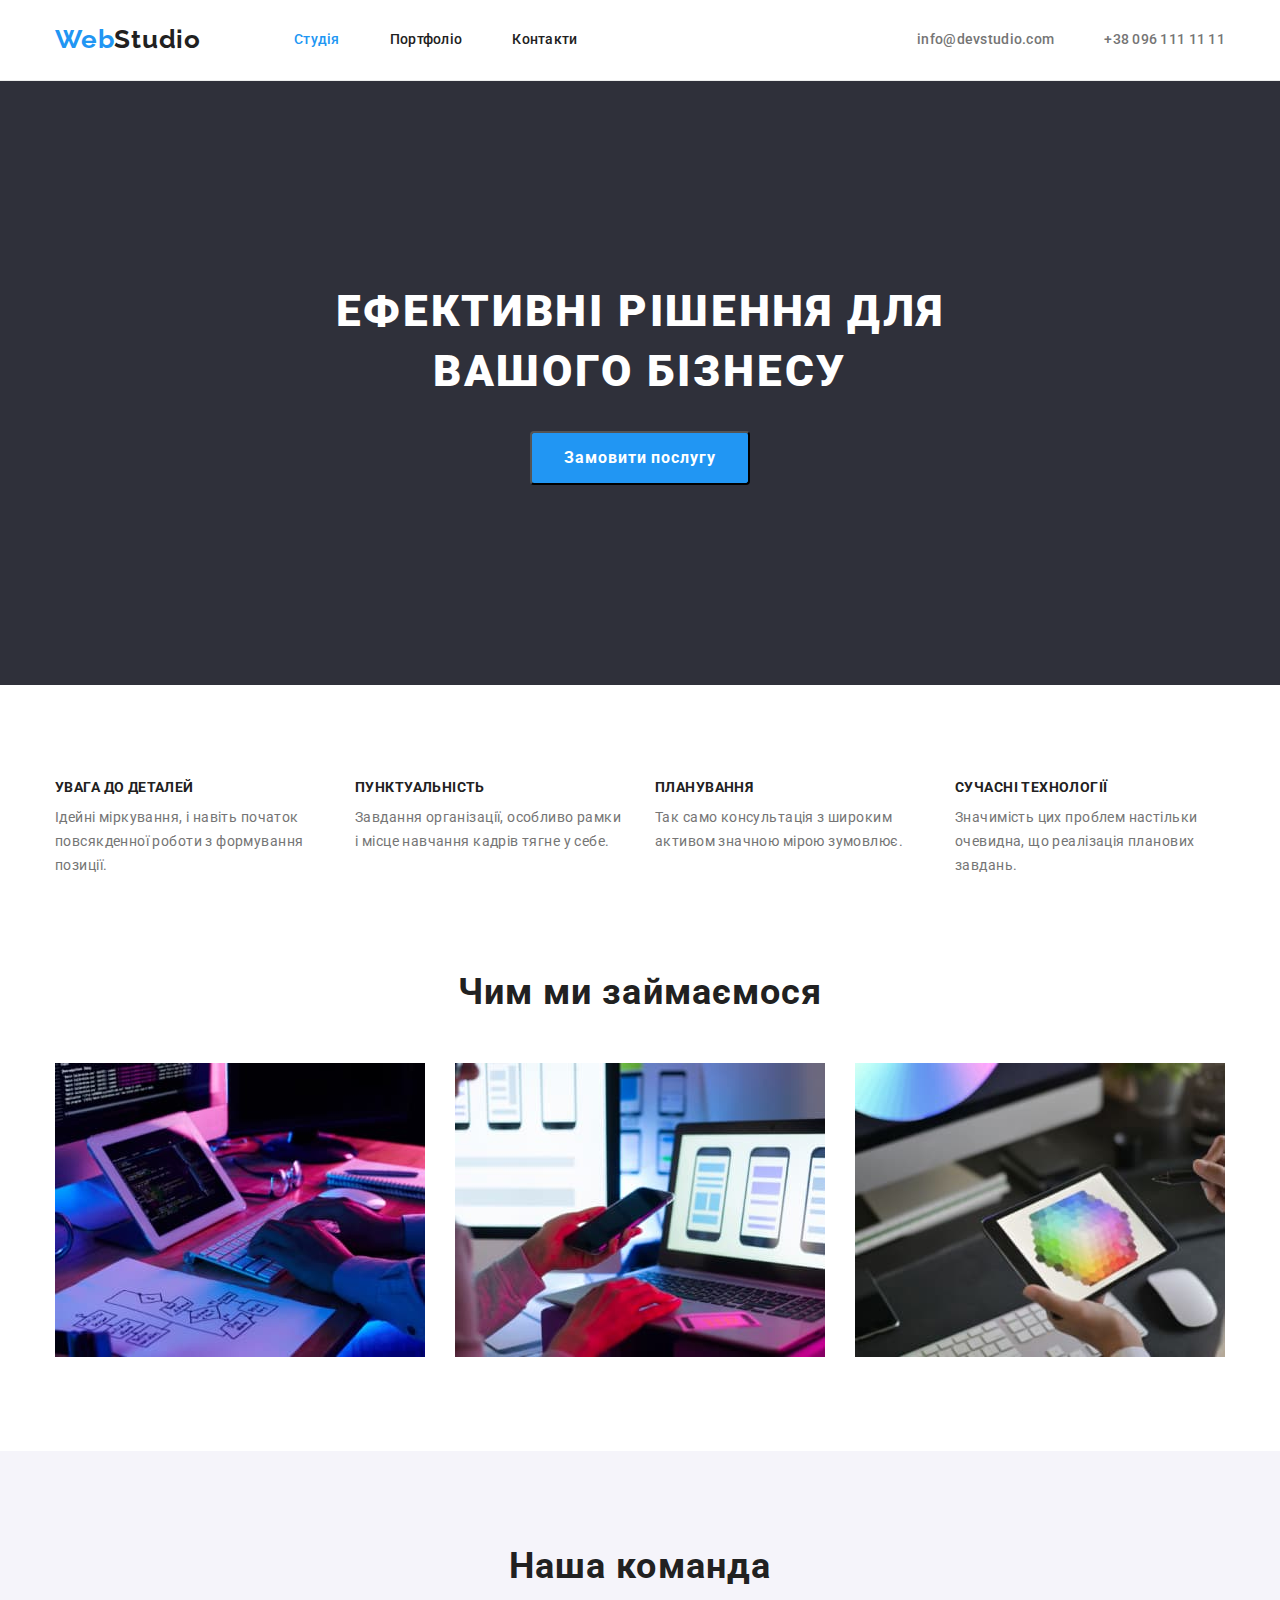
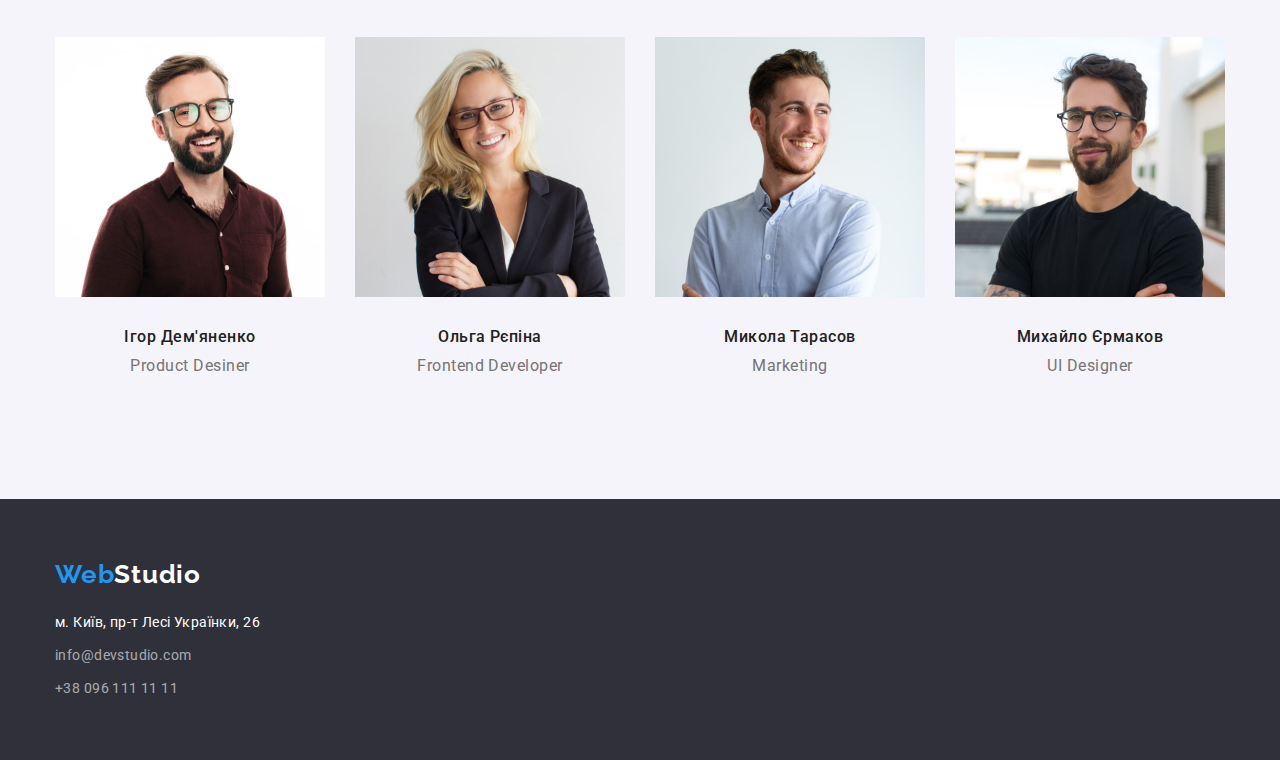
==== index.html @ 5a1a67a0 "Initial commit" ====
<!DOCTYPE html>
<html lang="uk">
  <head>
    <meta charset="UTF-8">
    <meta http-equiv="X-UA-Compatible" content="IE=edge">
    <meta name="viewport" content="width=device-width, initial-scale=1.0">
    <meta name="autor" content="iSerge aka Ignatenko SergII">
    <meta name="description" content="Сайт про створення сайтів">
    <title>Web Studio (Version 2.1) - Figma</title>
    <link rel="stylesheet" href="https://fonts.googleapis.com/css2?family=Oleo+Script&family=Raleway:wght@700&family=Roboto:wght@400;500;700;900&display=swap">
    <link rel="stylesheet" href="https://cdnjs.cloudflare.com/ajax/libs/modern-normalize/1.1.0/modern-normalize.css">
    <link rel="stylesheet" href="./css/styles.css">
  </head>
  <body>
    <header class="header">
      <!-- Header Content -->
      <div class="container">
        <nav class="main-nav">
          <a href="./index.html" lang="en" class="studio-logo"><span class="web-logo">Web</span>Studio</a>
          <ul class="site-nav">
            <li><a href="./index.html" class="active">Студія</a></li>
            <li><a href="./portfolio.html">Портфоліо</a></li>
            <li><a href="#contacts.html">Контакти</a></li>
          </ul>
          <!-- <hr> -->
        </nav>
  
        <ul class="auth-nav">
          <li><a href="mailto:info@devstudio.com" lang="en">info@devstudio.com</a></li>
          <li><a href="tel:+380961111111">+38 096 111 11 11</a></li>
        </ul>
      </div>
    </header>

    <main>
      <!-- Main Content -->
      <section class="hero section">
        <div class="container">
          <h1 class="hero-section-title">Ефективні рішення для вашого бізнесу</h1>
          <button type="button" class="hero-button">Замовити послугу</button>
        </div>
      </section>

      <section class="features section">
        <div class="container">
          <h2 hidden class="section-title">Особливості</h2>
          <ul class="features-list">
            <li class="features-content">
              <h3 class="features-title">Увага до деталей</h3>
              <p class="features-text">Ідейні міркування, і навіть початок повсякденної роботи з формування позиції.</p>
            </li>
            <li class="features-content">
              <h3 class="features-title">Пунктуальність</h3>
              <p class="features-text">Завдання організації, особливо рамки і місце навчання кадрів тягне у себе.</p>
            </li>
            <li class="features-content">
              <h3 class="features-title">Планування</h3>
              <p class="features-text">Так само консультація з широким активом значною мірою зумовлює.</p>
            </li>
            <li class="features-content">
              <h3 class="features-title">Сучасні технології</h3>
              <p class="features-text">Значимість цих проблем настільки очевидна, що реалізація планових завдань.</p>
            </li>
          </ul>
        </div>
      </section>

      <section class="project section">
        <div class="container">
          <h2 class="section-title">Чим ми займаємося</h2>
          <ul class="project-list">
            <li><a href=""><img src="./images/programming.jpg" alt="Зображення крупним планом. Робоче місце програміста" width="370"></a></li>
            <li><a href=""><img src="./images/application.jpg" alt="Дизайнери веб-інтерфейсу розробляють додатки до смартфонів" width="370"></a></li>
            <li><a href=""><img src="./images/creative-design.jpg" alt="Креативний художній веб-дизайн із можливістю вибору кольору графічним планшетом" width="370"></a></li>
          </ul>
        </div>
      </section>

      <section class="team section">
        <div class="container">
          <h2 class="section-title">Наша команда</h2>
          <ul class="team-list">
            <li class="team-item">
              <img src="./images/demyanenko.jpg" alt="Світлина Ігоря Дем'яненко" width="270">
              <div class="team-content">
                <h3 class="team-title">Ігор Дем'яненко</h3>
                <p lang="en" class="team-text">Product Desiner</p>
              </div>
            </li>
            <li class="team-item">
              <img src="./images/repina.jpg" alt="Світлина Ользі Рєпіної" width="270">
              <div class="team-content">
                <h3 class="team-title">Ольга Рєпіна</h3>
                <p lang="en" class="team-text">Frontend Developer</p>
              </div>
            </li>
            <li class="team-item">
              <img src="./images/tarasov.jpg" alt="Світлина Миколи Тарасова" width="270">
              <div class="team-content">
                <h3 class="team-title">Микола Тарасов</h3>
                <p lang="en" class="team-text">Marketing</p>
              </div>
            </li>
            <li class="team-item">
              <img src="./images/yermakov.jpg" alt="Світлина Михайла Єрмакова" width="270">
              <div class="team-content">
                <h3 class="team-title">Михайло Єрмаков</h3>
                <p lang="en" class="team-text">UI Designer</p>
              </div>
            </li>
          </ul>
        </div>
      </section>
    </main>

    <footer class="footer">
      <!-- Footer Content -->
      <div class="container">
        <a href="./index.html" lang="en" class="studio-logo"><span class="web-logo">Web</span>Studio</a>
        <address id="contacts" class="contacts">
          <ul>
            <li><a href="https://goo.gl/maps/CPtrU1FHBa2aNyZL9" target="_blank" rel="noopener noreferrer nofollow">м. Київ, пр-т Лесі Українки, 26</a></li>
            <li><a href="mailto:info@devstudio.com" lang="en" class="contacts-link">info@devstudio.com</a></li>
            <li><a href="tel:+380961111111" class="contacts-link">+38 096 111 11 11</a></li>
          </ul>
        </address>
      </div>
    </footer>
  </body>
</html>
---- css/styles.css ----
:root {
   --brand-color: #2196F3;
   --background-color-secondary: #2F303A;
   --text-color-primary: #212121;
   --text-color-secondary: #757575;
   --text-color-invert: #FFFFFF;
   --line-height-114: calc(16 / 14);
   --line-height-117: calc(42 / 36);
   --line-height-118: calc(19 / 16);
   --line-height-119: calc(31 / 26);
   --line-height-136: calc(60 / 44);
   --line-height-162: calc(26 / 16);
   --line-height-171: calc(24 / 14);
   --line-height-188: calc(30 / 16);
 }

 body {
   background: #FFFFFF;
   color: var(--text-color-primary);
   font-family: Roboto, sans-serif;
 }

 h1, h2, h3, p, ul {
   margin: 0;
   padding: 0;
   list-style-type: none;
 }

 img {
   display: block;
   width: 100%;
 }

 a {
   text-decoration: none;
 }

 address {
   font-style: normal;
 }

 .container {
   margin: 0 auto;
   width: 1200px;
   padding: 0 15px;
 }

/* logo */
 .footer .studio-logo, 
 .header .studio-logo {
   font-family: Raleway, Oleo Script, sans-serif;
   font-weight: 700;
   font-size: 26px;
   line-height: var(--line-height-119);
   letter-spacing: 0.03em;
 }

 .header .studio-logo {
   color: var(--text-color-primary);
 }

 .footer .studio-logo {
   color: var(--text-color-invert);
 }

 .web-logo {
   color: var(--brand-color);
 }

/* header */
 .header {
  padding-top: 24px;
  padding-bottom: 25px;
  border-bottom: 1px solid #ECECEC;
}

 .header > .container {
   display: flex;
   justify-content: space-between;
   align-items: center;
 }

 .main-nav {
   display: flex;
   align-items: center;
   gap: 93px;
 }

 .site-nav {
   display: flex;
   gap: 50px;
 }

 .header a {
   color: var(--text-color-primary);
   font-weight: 500;
   font-size: 14px;
   line-height: var(--line-height-114);
   letter-spacing: 0.02em;
 }

 .header .active {
   color: var(--brand-color);
 }

 .auth-nav {
   display: flex;
   gap: 50px;
 }

 .auth-nav a {
   color: var(--text-color-secondary);
 }

 .auth-nav a:hover,
 .auth-nav a:active {
   color: var(--brand-color);
 }

/* Main Content */
 .section {
   padding-top: 94px;
   padding-bottom: 94px;
 }

 .section-title {
   font-size: 36px;
   line-height: var(--line-height-117);
   text-align: center;
   letter-spacing: 0.03em;
   margin-bottom: 50px;
 }

/* hero-section */
 .hero {
   background: var(--background-color-secondary);
   padding: 200px 0;
 }

 .hero > .container {
   width: 696px;
   text-align: center;
 }

 .hero-section-title {
   color: var(--text-color-invert);
   font-weight: 900;
   font-size: 44px;
   line-height: var(--line-height-136);
   letter-spacing: 0.06em;
   text-transform: uppercase;
   margin-bottom: 30px;
 }

 .hero-button {
   border-radius: 4px;
   background: var(--brand-color);
   padding: 10px 32px;
   color: var(--text-color-invert);
   font-weight: 700;
   font-size: 16px;
   line-height: var(--line-height-188);
   letter-spacing: 0.06em;
   cursor: pointer;
 }

/* features-section */
 .features-list {
   display: flex;
   gap: 30px;
 }
 
 .features-title {
   font-size: 14px;
   line-height: var(--line-height-114);
   letter-spacing: 0.03em;
   text-transform: uppercase;
   margin-bottom: 10px;
 }

 .features-text {
   width: 270px;
   color: var(--text-color-secondary);
   font-size: 14px;
   line-height: var(--line-height-171);
   letter-spacing: 0.03em;
 }

/* project-section */
 .project.section {
   padding-top: 0;
 }
 
 .project-list {
   display: flex;
   gap: 30px;
 }

/* team-section */
 .team {
   background: #F5F4FA;
 }

 .team-list {
   display: flex;
   gap: 30px;
 }

 .team-item {
   width: 270px;
   border-radius: 0px 0px 4px 4px;
   overflow: hidden;
 }

 .team-content {
   padding-top: 30px;
   padding-bottom: 30px;
 }

 .team-title {
   font-weight: 500;
   font-size: 16px;
   line-height: var(--line-height-118);
   text-align: center;
   letter-spacing: 0.03em;
   margin-bottom: 10px;
 }

 .team-text {
   color: var(--text-color-secondary);
   font-size: 16px;
   line-height: var(--line-height-118);
   text-align: center;
   letter-spacing: 0.03em;
 }

/* portfolio-page */
 .portfolio-nav {
   display: flex;
   justify-content: center;
   gap: 8px;
   margin-bottom: 50px;
 }

 .portfolio-button {
   border: none;
   border-radius: 4px;
   background: #F5F4FA;
   padding: 6px 22px;
   text-align: center;
   font-family: Roboto, sans-serif;
   font-size: 16px;
   font-weight: 500;
   letter-spacing: 0.03em;
   line-height: var(--line-height-162);
   cursor: pointer;
 }

 .portfolio-button:hover,
 .portfolio-button:active {
   background: var(--brand-color);
   color: var(--text-color-invert);
 }

 .portfolio-card {
   display: flex;
   flex-wrap: wrap;
   justify-content: space-between;
   row-gap: 30px;
 }

 .portfolio-content {
   border: 1px solid #EEEEEE;
   padding: 20px 24px;
 }

 .portfolio-title {
   font-size: 18px;
   line-height: 2.0;
   letter-spacing: 0.06em;
 }

.portfolio-text {
   margin-top: 4px;
   color: var(--text-color-secondary);
   font-size: 16px;
   line-height: var(--line-height-188);
   letter-spacing: 0.03em;
 }

/* footer */
 .footer {
   background: var(--background-color-secondary);
   padding: 60px 0;
 }

 .contacts a {
   display:inline-block;
   margin-top: 20px;
   color: var(--text-color-invert);
   font-size: 14px;
   line-height: var(--line-height-171);
   letter-spacing: 0.03em;
 }

 .contacts .contacts-link {
   margin-top: 9px;
   color: rgba(255, 255, 255, 0.6);
 }
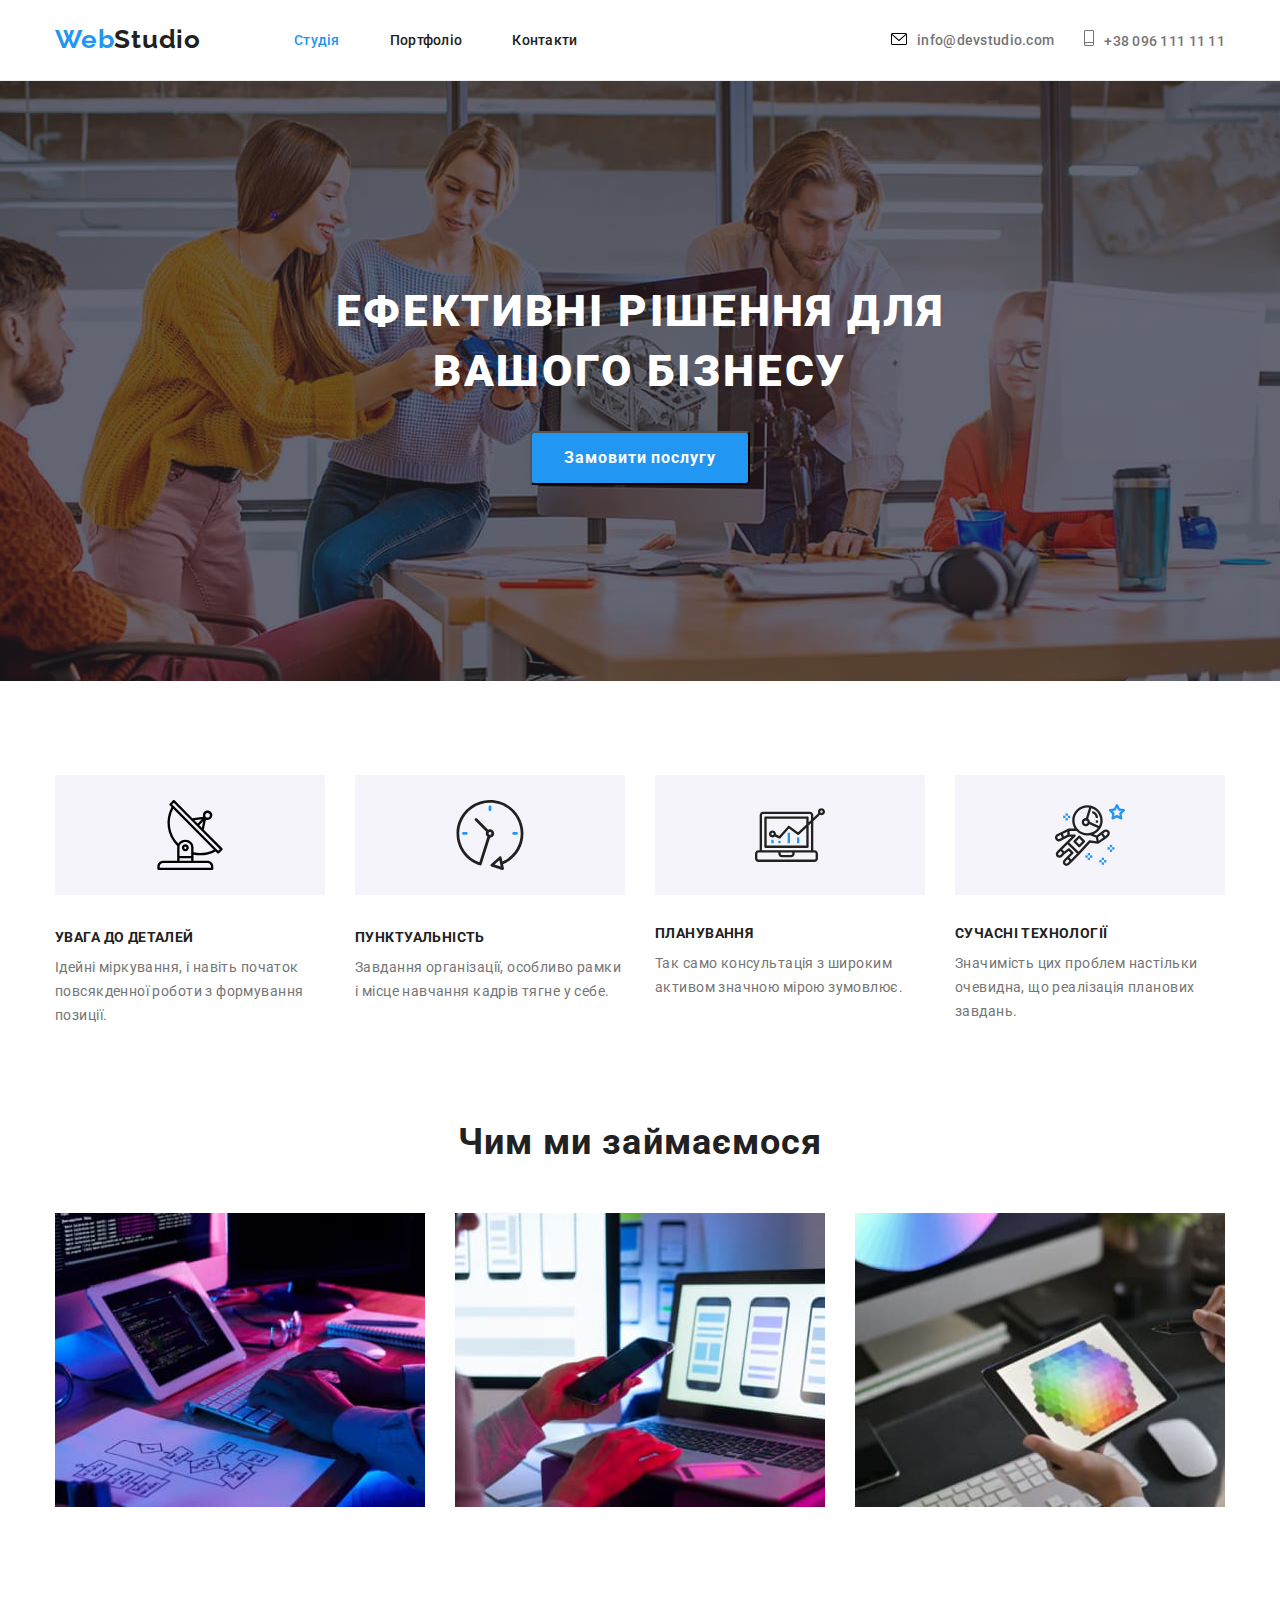
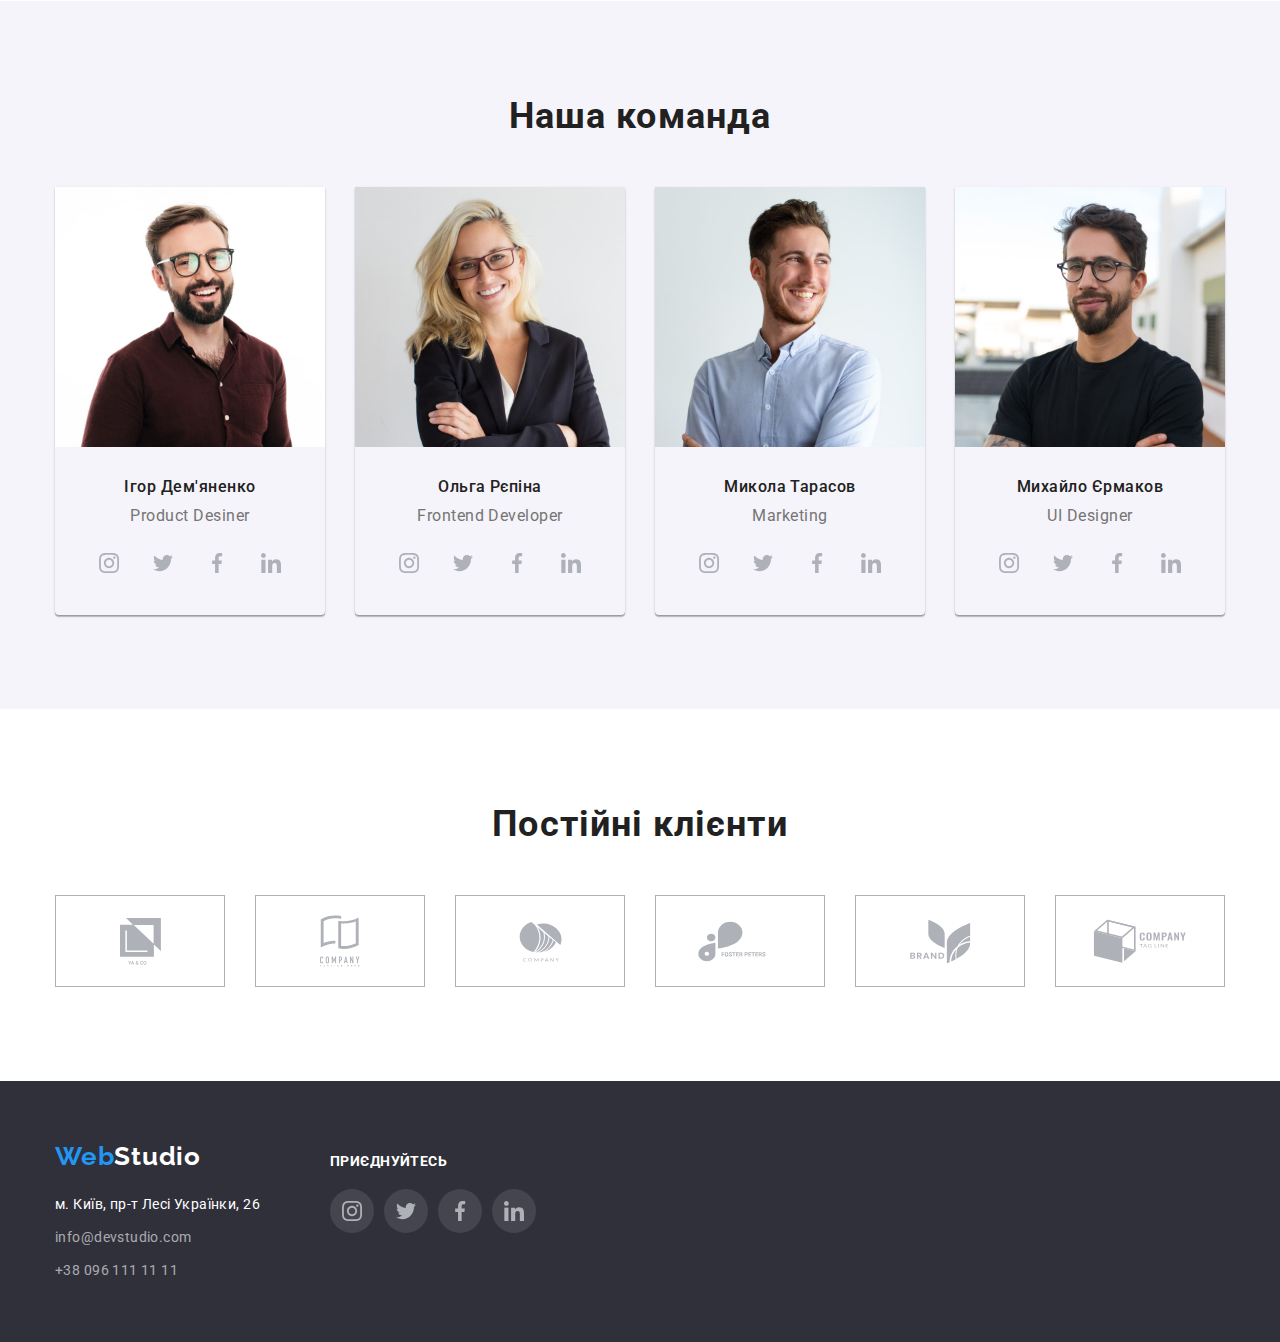
==== commit b7c2a858: "HW04 ver.1.1" ====
--- a/index.html
+++ b/index.html
@@ -11,6 +11,7 @@
     <link rel="stylesheet" href="https://cdnjs.cloudflare.com/ajax/libs/modern-normalize/1.1.0/modern-normalize.css">
     <link rel="stylesheet" href="./css/styles.css">
   </head>
+
   <body>
     <header class="header">
       <!-- Header Content -->
@@ -25,9 +26,9 @@
           <!-- <hr> -->
         </nav>
   
-        <ul class="auth-nav">
-          <li><a href="mailto:info@devstudio.com" lang="en">info@devstudio.com</a></li>
-          <li><a href="tel:+380961111111">+38 096 111 11 11</a></li>
+        <ul class="contacts-nav">
+          <li><a href="mailto:info@devstudio.com" lang="en" class="nav-contacts mail">info@devstudio.com</a></li>
+          <li><a href="tel:+380961111111" class="nav-contacts tel">+38 096 111 11 11</a></li>
         </ul>
       </div>
     </header>
@@ -45,19 +46,19 @@
         <div class="container">
           <h2 hidden class="section-title">Особливості</h2>
           <ul class="features-list">
-            <li class="features-content">
+            <li class="features-thumb details">
               <h3 class="features-title">Увага до деталей</h3>
               <p class="features-text">Ідейні міркування, і навіть початок повсякденної роботи з формування позиції.</p>
             </li>
-            <li class="features-content">
+            <li class="features-thumb punctuality">
               <h3 class="features-title">Пунктуальність</h3>
               <p class="features-text">Завдання організації, особливо рамки і місце навчання кадрів тягне у себе.</p>
             </li>
-            <li class="features-content">
+            <li class="features-thumb planning">
               <h3 class="features-title">Планування</h3>
               <p class="features-text">Так само консультація з широким активом значною мірою зумовлює.</p>
             </li>
-            <li class="features-content">
+            <li class="features-thumb technologies">
               <h3 class="features-title">Сучасні технології</h3>
               <p class="features-text">Значимість цих проблем настільки очевидна, що реалізація планових завдань.</p>
             </li>
@@ -65,10 +66,10 @@
         </div>
       </section>
 
-      <section class="project section">
+      <section class="projects section">
         <div class="container">
           <h2 class="section-title">Чим ми займаємося</h2>
-          <ul class="project-list">
+          <ul class="projects-list">
             <li><a href=""><img src="./images/programming.jpg" alt="Зображення крупним планом. Робоче місце програміста" width="370"></a></li>
             <li><a href=""><img src="./images/application.jpg" alt="Дизайнери веб-інтерфейсу розробляють додатки до смартфонів" width="370"></a></li>
             <li><a href=""><img src="./images/creative-design.jpg" alt="Креативний художній веб-дизайн із можливістю вибору кольору графічним планшетом" width="370"></a></li>
@@ -80,33 +81,225 @@
         <div class="container">
           <h2 class="section-title">Наша команда</h2>
           <ul class="team-list">
-            <li class="team-item">
+            <li class="team-thumb">
               <img src="./images/demyanenko.jpg" alt="Світлина Ігоря Дем'яненко" width="270">
               <div class="team-content">
                 <h3 class="team-title">Ігор Дем'яненко</h3>
                 <p lang="en" class="team-text">Product Desiner</p>
+                <ul class="team-social">
+                  <li>
+                    <a class="team-social-link" href="">
+                      <svg class="team-social-icon">
+                        <!-- <use href="./images/instagram.svg"></use> -->
+                        <use href="./images/icons.svg#icon-instagram"></use>
+                      </svg>
+                    </a>
+                  </li>
+                  <li>
+                    <a class="team-social-link" href="">
+                      <svg class="team-social-icon">
+                        <!-- <use href="./images/twitter.svg"></use> -->
+                        <use href="./images/icons.svg#icon-twitter"></use>
+                      </svg>
+                    </a>
+                  </li>
+                  <li>
+                    <a class="team-social-link" href="">
+                      <svg class="team-social-icon">
+                        <!-- <use href="./images/facebook.svg"></use> -->
+                        <use href="./images/icons.svg#icon-facebook"></use>
+                      </svg>
+                    </a>
+                  </li>
+                  <li>
+                    <a class="team-social-link" href="">
+                      <svg class="team-social-icon">
+                        <!-- <use href="./images/linkedin.svg"></use> -->
+                        <use href="./images/icons.svg#icon-linkedin"></use>
+                      </svg>
+                    </a>
+                  </li>
+                </ul>
               </div>
             </li>
-            <li class="team-item">
+            <li class="team-thumb">
               <img src="./images/repina.jpg" alt="Світлина Ользі Рєпіної" width="270">
               <div class="team-content">
                 <h3 class="team-title">Ольга Рєпіна</h3>
                 <p lang="en" class="team-text">Frontend Developer</p>
+                <ul class="team-social">
+                  <li>
+                    <a class="team-social-link" href="">
+                      <svg class="team-social-icon">
+                        <!-- <use href="./images/instagram.svg"></use> -->
+                        <use href="./images/icons.svg#icon-instagram"></use>
+                      </svg>
+                    </a>
+                  </li>
+                  <li>
+                    <a class="team-social-link" href="">
+                      <svg class="team-social-icon">
+                        <!-- <use href="./images/twitter.svg"></use> -->
+                        <use href="./images/icons.svg#icon-twitter"></use>
+                      </svg>
+                    </a>
+                  </li>
+                  <li>
+                    <a class="team-social-link" href="">
+                      <svg class="team-social-icon">
+                        <!-- <use href="./images/facebook.svg"></use> -->
+                        <use href="./images/icons.svg#icon-facebook"></use>
+                      </svg>
+                    </a>
+                  </li>
+                  <li>
+                    <a class="team-social-link" href="">
+                      <svg class="team-social-icon">
+                        <!-- <use href="./images/linkedin.svg"></use> -->
+                        <use href="./images/icons.svg#icon-linkedin"></use>
+                      </svg>
+                    </a>
+                  </li>
+                </ul>
               </div>
             </li>
-            <li class="team-item">
+            <li class="team-thumb">
               <img src="./images/tarasov.jpg" alt="Світлина Миколи Тарасова" width="270">
               <div class="team-content">
                 <h3 class="team-title">Микола Тарасов</h3>
                 <p lang="en" class="team-text">Marketing</p>
+                <ul class="team-social">
+                  <li>
+                    <a class="team-social-link" href="">
+                      <svg class="team-social-icon">
+                        <!-- <use href="./images/instagram.svg"></use> -->
+                        <use href="./images/icons.svg#icon-instagram"></use>
+                      </svg>
+                    </a>
+                  </li>
+                  <li>
+                    <a class="team-social-link" href="">
+                      <svg class="team-social-icon">
+                        <!-- <use href="./images/twitter.svg"></use> -->
+                        <use href="./images/icons.svg#icon-twitter"></use>
+                      </svg>
+                    </a>
+                  </li>
+                  <li>
+                    <a class="team-social-link" href="">
+                      <svg class="team-social-icon">
+                        <!-- <use href="./images/facebook.svg"></use> -->
+                        <use href="./images/icons.svg#icon-facebook"></use>
+                      </svg>
+                    </a>
+                  </li>
+                  <li>
+                    <a class="team-social-link" href="">
+                      <svg class="team-social-icon">
+                        <!-- <use href="./images/linkedin.svg"></use> -->
+                        <use href="./images/icons.svg#icon-linkedin"></use>
+                      </svg>
+                    </a>
+                  </li>
+                </ul>
               </div>
             </li>
-            <li class="team-item">
+            <li class="team-thumb">
               <img src="./images/yermakov.jpg" alt="Світлина Михайла Єрмакова" width="270">
               <div class="team-content">
                 <h3 class="team-title">Михайло Єрмаков</h3>
                 <p lang="en" class="team-text">UI Designer</p>
+                <ul class="team-social">
+                  <li>
+                    <a class="team-social-link" href="">
+                      <svg class="team-social-icon">
+                        <!-- <use href="./images/instagram.svg"></use> -->
+                        <use href="./images/icons.svg#icon-instagram"></use>
+                      </svg>
+                    </a>
+                  </li>
+                  <li>
+                    <a class="team-social-link" href="">
+                      <svg class="team-social-icon">
+                        <!-- <use href="./images/twitter.svg"></use> -->
+                        <use href="./images/icons.svg#icon-twitter"></use>
+                      </svg>
+                    </a>
+                  </li>
+                  <li>
+                    <a class="team-social-link" href="">
+                      <svg class="team-social-icon">
+                        <!-- <use href="./images/facebook.svg"></use> -->
+                        <use href="./images/icons.svg#icon-facebook"></use>
+                      </svg>
+                    </a>
+                  </li>
+                  <li>
+                    <a class="team-social-link" href="">
+                      <svg class="team-social-icon">
+                        <!-- <use href="./images/linkedin.svg"></use> -->
+                        <use href="./images/icons.svg#icon-linkedin"></use>
+                      </svg>
+                    </a>
+                  </li>
+                </ul>
               </div>
+            </li>
+          </ul>
+        </div>
+      </section>
+
+      <section class="clients section">
+        <div class="container">
+          <h2 class="section-title">Постійні клієнти</h2>
+          <ul class="clients-list">
+            <li class="clients-item">
+              <a class="clients-link" href="">
+                <svg class="clients-icon" width="41" height="47">
+                  <!-- <use href="./images/client-1.svg"></use> -->
+                  <use href="./images/icons.svg#icon-client-1"></use>
+                </svg>
+              </a>
+            </li>
+            <li class="clients-item">
+              <a class="clients-link" href="">
+                <svg class="clients-icon" width="40" height="52">
+                  <!-- <use href="./images/client-2.svg"></use> -->
+                  <use href="./images/icons.svg#icon-client-2"></use>
+                </svg>
+              </a>
+            </li>
+            <li class="clients-item">
+              <a class="clients-link" href="">
+                <svg class="clients-icon" width="43" height="41">
+                  <!-- <use href="./images/client-3.svg"></use> -->
+                  <use href="./images/icons.svg#icon-client-3"></use>
+                </svg>
+              </a>
+            </li>
+            <li class="clients-item">
+              <a class="clients-link" href="">
+                <svg class="clients-icon" width="84" height="41">
+                  <!-- <use href="./images/client-4.svg"></use> -->
+                  <use href="./images/icons.svg#icon-client-4"></use>
+                </svg>
+              </a>
+            </li>
+            <li class="clients-item">
+              <a class="clients-link" href="">
+                <svg class="clients-icon" width="63" height="45">
+                  <!-- <use href="./images/client-5.svg"></use> -->
+                  <use href="./images/icons.svg#icon-client-5"></use>
+                </svg>
+              </a>
+            </li>
+            <li class="clients-item">
+              <a class="clients-link" href="">
+                <svg class="clients-icon" width="94" height="44">
+                  <!-- <use href="./images/client-6.svg"></use> -->
+                  <use href="./images/icons.svg#icon-client-6"></use>
+                </svg>
+              </a>
             </li>
           </ul>
         </div>
@@ -116,14 +309,53 @@
     <footer class="footer">
       <!-- Footer Content -->
       <div class="container">
-        <a href="./index.html" lang="en" class="studio-logo"><span class="web-logo">Web</span>Studio</a>
-        <address id="contacts" class="contacts">
-          <ul>
-            <li><a href="https://goo.gl/maps/CPtrU1FHBa2aNyZL9" target="_blank" rel="noopener noreferrer nofollow">м. Київ, пр-т Лесі Українки, 26</a></li>
-            <li><a href="mailto:info@devstudio.com" lang="en" class="contacts-link">info@devstudio.com</a></li>
-            <li><a href="tel:+380961111111" class="contacts-link">+38 096 111 11 11</a></li>
-          </ul>
-        </address>
+        <div class="adress">
+          <a href="./index.html" lang="en" class="studio-logo"><span class="web-logo">Web</span>Studio</a>
+          <address id="contacts" class="contacts">
+            <ul>
+              <li><a href="https://goo.gl/maps/CPtrU1FHBa2aNyZL9" target="_blank" rel="noopener noreferrer nofollow">м. Київ, пр-т Лесі Українки, 26</a></li>
+              <li><a href="mailto:info@devstudio.com" lang="en" class="contacts-link">info@devstudio.com</a></li>
+              <li><a href="tel:+380961111111" class="contacts-link">+38 096 111 11 11</a></li>
+            </ul>
+          </address>
+        </div>
+        <div class="social">
+          <h3 class="social-title">Приєднуйтесь</h3>
+          <ul class="social-list">
+            <li>
+              <a class="social-link" href="">
+                <svg class="social-icon">
+                  <!-- <use href="./images/instagram.svg"></use> -->
+                  <use href="./images/icons.svg#icon-instagram"></use>
+                </svg>
+              </a>
+            </li>
+            <li>
+              <a class="social-link" href="">
+                <svg class="social-icon">
+                  <!-- <use href="./images/twitter.svg"></use> -->
+                  <use href="./images/icons.svg#icon-twitter"></use>
+                </svg>
+              </a>
+            </li>
+            <li>
+              <a class="social-link" href="">
+                <svg class="social-icon">
+                  <!-- <use href="./images/facebook.svg"></use> -->
+                  <use href="./images/icons.svg#icon-facebook"></use>
+                </svg>
+              </a>
+            </li>
+            <li>
+              <a class="social-link" href="">
+                <svg class="social-icon">
+                  <!-- <use href="./images/linkedin.svg"></use> -->
+                  <use href="./images/icons.svg#icon-linkedin"></use>
+                </svg>
+              </a>
+            </li>
+          </ul>
+        </div>
       </div>
     </footer>
   </body>
--- a/css/styles.css
+++ b/css/styles.css
@@ -1,309 +1,515 @@
 :root {
-   --brand-color: #2196F3;
-   --background-color-secondary: #2F303A;
-   --text-color-primary: #212121;
-   --text-color-secondary: #757575;
-   --text-color-invert: #FFFFFF;
-   --line-height-114: calc(16 / 14);
-   --line-height-117: calc(42 / 36);
-   --line-height-118: calc(19 / 16);
-   --line-height-119: calc(31 / 26);
-   --line-height-136: calc(60 / 44);
-   --line-height-162: calc(26 / 16);
-   --line-height-171: calc(24 / 14);
-   --line-height-188: calc(30 / 16);
- }
+    --brand-color: #2196F3;
+    --color-secondary: #AFB1B8;
+    --background-color-primary: #F5F4FA;
+    --background-color-secondary: #2F303A;
+    --text-color-primary: #212121;
+    --text-color-secondary: #757575;
+    --text-color-invert: #FFFFFF;
+    --line-height-114: calc(16 / 14);
+    --line-height-117: calc(42 / 36);
+    --line-height-118: calc(19 / 16);
+    --line-height-119: calc(31 / 26);
+    --line-height-136: calc(60 / 44);
+    --line-height-162: calc(26 / 16);
+    --line-height-171: calc(24 / 14);
+    --line-height-188: calc(30 / 16);
+  }
 
  body {
-   background: #FFFFFF;
-   color: var(--text-color-primary);
-   font-family: Roboto, sans-serif;
- }
+    background: #FFFFFF;
+    color: var(--text-color-primary);
+    font-family: Roboto, sans-serif;
+  }
 
  h1, h2, h3, p, ul {
-   margin: 0;
-   padding: 0;
-   list-style-type: none;
- }
+    margin: 0;
+    padding: 0;
+    list-style-type: none;
+  }
 
  img {
-   display: block;
-   width: 100%;
- }
+    display: block;
+    width: 100%;
+    height: auto;
+    object-fit: cover;
+  }
 
  a {
-   text-decoration: none;
- }
+    text-decoration: none;
+  }
 
  address {
-   font-style: normal;
- }
+    font-style: normal;
+  }
 
  .container {
-   margin: 0 auto;
-   width: 1200px;
-   padding: 0 15px;
- }
+    margin: 0 auto;
+    width: 1200px;
+    padding: 0 15px;
+  }
 
 /* logo */
  .footer .studio-logo, 
  .header .studio-logo {
-   font-family: Raleway, Oleo Script, sans-serif;
-   font-weight: 700;
-   font-size: 26px;
-   line-height: var(--line-height-119);
-   letter-spacing: 0.03em;
- }
+    font-family: Raleway, Oleo Script, sans-serif;
+    font-weight: 700;
+    font-size: 26px;
+    line-height: var(--line-height-119);
+    letter-spacing: 0.03em;
+  }
 
  .header .studio-logo {
-   color: var(--text-color-primary);
- }
+    color: var(--text-color-primary);
+  }
 
  .footer .studio-logo {
-   color: var(--text-color-invert);
- }
+    color: var(--text-color-invert);
+  }
 
  .web-logo {
-   color: var(--brand-color);
- }
+    color: var(--brand-color);
+  }
 
 /* header */
  .header {
-  padding-top: 24px;
-  padding-bottom: 25px;
-  border-bottom: 1px solid #ECECEC;
-}
+    padding-top: 24px;
+    padding-bottom: 25px;
+    border-bottom: 1px solid #ECECEC;
+  }
+
+  .header {
+    font-weight: 500;
+    font-size: 14px;
+    line-height: var(--line-height-114);
+    letter-spacing: 0.02em;
+  }
 
  .header > .container {
-   display: flex;
-   justify-content: space-between;
-   align-items: center;
- }
+    display: flex;
+    justify-content: space-between;
+    align-items: center;
+  }
 
  .main-nav {
-   display: flex;
-   align-items: center;
-   gap: 93px;
- }
+    display: flex;
+    align-items: center;
+    gap: 93px;
+  }
 
  .site-nav {
-   display: flex;
-   gap: 50px;
- }
-
- .header a {
-   color: var(--text-color-primary);
-   font-weight: 500;
-   font-size: 14px;
-   line-height: var(--line-height-114);
-   letter-spacing: 0.02em;
- }
-
- .header .active {
-   color: var(--brand-color);
- }
-
- .auth-nav {
-   display: flex;
-   gap: 50px;
- }
-
- .auth-nav a {
-   color: var(--text-color-secondary);
- }
-
- .auth-nav a:hover,
- .auth-nav a:active {
-   color: var(--brand-color);
- }
+    display: flex;
+    gap: 50px;
+  }
+  
+  .site-nav a {
+    color: var(--text-color-primary);
+  }
+
+ .site-nav .active {
+    color: var(--brand-color);
+  }
+
+ .contacts-nav {
+    display: flex;
+    gap: 30px;
+    align-items: center;
+  }
+
+ .mail::before {
+    display: inline-block;
+    content: '';
+    background-image: url('../images/envelope.svg');
+    /* background-image: url('../images/icons.svg#icon-envelope'); */
+    width: 16px;
+    height: 12px;
+    fill: currentColor;
+    background-repeat: no-repeat;
+    background-position: center;
+    margin-right: 10px; 
+  }
+
+.tel::before {
+    display: inline-block;
+    content: '';
+    background-image: url('../images/smartphone.svg');
+    /* background-image: url('../images/icons.svg#icon-smartphone'); */
+    width: 10px;
+    height: 16px;
+    fill: currentColor;
+    background-repeat: no-repeat;
+    background-position: center;
+    margin-right: 10px;
+  }
+
+  .nav-contacts {
+    color: var(--text-color-secondary);
+  }
+
+ .nav-contacts:hover,
+ .nav-contacts:active {
+    color: var(--brand-color);
+  }
 
 /* Main Content */
  .section {
-   padding-top: 94px;
-   padding-bottom: 94px;
- }
+    padding-top: 94px;
+    padding-bottom: 94px;
+  }
 
  .section-title {
-   font-size: 36px;
-   line-height: var(--line-height-117);
-   text-align: center;
-   letter-spacing: 0.03em;
-   margin-bottom: 50px;
- }
+    font-size: 36px;
+    line-height: var(--line-height-117);
+    text-align: center;
+    letter-spacing: 0.03em;
+    margin-bottom: 50px;
+  }
 
 /* hero-section */
  .hero {
-   background: var(--background-color-secondary);
-   padding: 200px 0;
- }
+    background: var(--background-color-secondary);
+    padding: 200px 0;
+    max-width: 1600px;
+    height: 600px;
+    margin: auto;
+    background-image: linear-gradient(
+      to right, 
+      rgba(47, 48, 58, 0.4),
+      rgba(47, 48, 58, 0.4)),
+      url('../images/studio-hero-bg.jpg');
+    background-repeat: no-repeat;
+    background-size: cover;
+    background-position: center;
+  }
 
  .hero > .container {
-   width: 696px;
-   text-align: center;
- }
+    width: 696px;
+    text-align: center;
+  }
 
  .hero-section-title {
-   color: var(--text-color-invert);
-   font-weight: 900;
-   font-size: 44px;
-   line-height: var(--line-height-136);
-   letter-spacing: 0.06em;
-   text-transform: uppercase;
-   margin-bottom: 30px;
- }
+    color: var(--text-color-invert);
+    font-weight: 900;
+    font-size: 44px;
+    line-height: var(--line-height-136);
+    letter-spacing: 0.06em;
+    text-transform: uppercase;
+    margin-bottom: 30px;
+  }
 
  .hero-button {
-   border-radius: 4px;
-   background: var(--brand-color);
-   padding: 10px 32px;
-   color: var(--text-color-invert);
-   font-weight: 700;
-   font-size: 16px;
-   line-height: var(--line-height-188);
-   letter-spacing: 0.06em;
-   cursor: pointer;
- }
+    border-radius: 4px;
+    background: var(--brand-color);
+    padding: 10px 32px;
+    color: var(--text-color-invert);
+    font-weight: 700;
+    font-size: 16px;
+    line-height: var(--line-height-188);
+    letter-spacing: 0.06em;
+    cursor: pointer;
+  }
 
 /* features-section */
  .features-list {
-   display: flex;
-   gap: 30px;
- }
+    display: flex;
+    gap: 30px;
+  }
+
+ .features-thumb::before {
+    width: 100%;
+    height: 120px;
+    background: var(--background-color-primary);
+   }
+
+ .details:before {
+    display: inline-block;
+    content: '';
+    background-image: url('../images/antenna.svg');
+    /* background-image: url('../images/icons.svg#icon-antenna'); */
+    background-repeat: no-repeat;
+    background-position: center;
+    background-size: 70px;
+  }
+
+ .punctuality:before {
+    display: inline-block;
+    content: '';
+    background-image: url('../images/clock.svg');
+    /* background-image: url("../images/icons.svg#icon-clock"); */
+    background-repeat: no-repeat;
+    background-position: center;
+    background-size: 70px;
+  }
+
+ .planning:before {
+    display: block;
+    content: '';
+    background-image: url('../images/diagram.svg');
+    /* background-image: url('../images/icons.svg#icon-diagram'); */
+    background-repeat: no-repeat;
+    background-position: center;
+    background-size: 70px;
+  }
+
+ .technologies:before {
+    display: block;
+    content: '';
+    background-image: url('../images/astronaut.svg');
+    /* background-image: url("../images/icons.svg#icon-astronaut"); */
+    background-repeat: no-repeat;
+    background-position: center;
+    background-size: 70px;
+  }
+
+ .features-title {
+    margin-top: 30px;
+    font-size: 14px;
+    line-height: var(--line-height-114);
+    letter-spacing: 0.03em;
+    text-transform: uppercase;
+    margin-bottom: 10px;
+  }
+
+ .features-text {
+    width: 270px;
+    color: var(--text-color-secondary);
+    font-size: 14px;
+    line-height: var(--line-height-171);
+    letter-spacing: 0.03em;
+  }
+
+/* projects-section */
+ .projects.section {
+    padding-top: 0;
+  }
  
- .features-title {
-   font-size: 14px;
-   line-height: var(--line-height-114);
-   letter-spacing: 0.03em;
-   text-transform: uppercase;
-   margin-bottom: 10px;
- }
-
- .features-text {
-   width: 270px;
-   color: var(--text-color-secondary);
-   font-size: 14px;
-   line-height: var(--line-height-171);
-   letter-spacing: 0.03em;
- }
-
-/* project-section */
- .project.section {
-   padding-top: 0;
- }
- 
- .project-list {
-   display: flex;
-   gap: 30px;
- }
+ .projects-list {
+    display: flex;
+    gap: 30px;
+  }
 
 /* team-section */
  .team {
-   background: #F5F4FA;
- }
+    background: var(--background-color-primary);
+  }
 
  .team-list {
-   display: flex;
-   gap: 30px;
- }
-
- .team-item {
-   width: 270px;
-   border-radius: 0px 0px 4px 4px;
-   overflow: hidden;
- }
+    display: flex;
+    gap: 30px;
+  }
+
+ .team-thumb {
+    width: 270px;
+    border-radius: 0px 0px 4px 4px;
+    overflow: hidden;
+    box-shadow: 0px 1px 3px rgba(0, 0, 0, 0.12), 0px 1px 1px rgba(0, 0, 0, 0.14), 0px 2px 1px rgba(0, 0, 0, 0.2);
+  }
 
  .team-content {
-   padding-top: 30px;
-   padding-bottom: 30px;
- }
+    padding-top: 30px;
+    padding-bottom: 30px;
+  }
 
  .team-title {
-   font-weight: 500;
-   font-size: 16px;
-   line-height: var(--line-height-118);
-   text-align: center;
-   letter-spacing: 0.03em;
-   margin-bottom: 10px;
- }
+    font-weight: 500;
+    font-size: 16px;
+    line-height: var(--line-height-118);
+    text-align: center;
+    letter-spacing: 0.03em;
+    margin-bottom: 10px;
+  }
 
  .team-text {
-   color: var(--text-color-secondary);
-   font-size: 16px;
-   line-height: var(--line-height-118);
-   text-align: center;
-   letter-spacing: 0.03em;
- }
-
+    color: var(--text-color-secondary);
+    font-size: 16px;
+    line-height: var(--line-height-118);
+    text-align: center;
+    letter-spacing: 0.03em;
+    margin-bottom: 16px;
+  }
+
+  .team-social {
+    display: flex;
+    justify-content: center;
+    gap: 10px;
+  }
+
+  .team-social-link {
+    display: flex;
+    width: 44px;
+    height: 44px;
+    justify-content: center;
+    align-items: center;
+    color: var(--color-secondary);
+  }
+
+  .team-social-link:hover,
+  .team-social-link:active {
+    color: var(--text-color-invert);
+    background-color: var(--brand-color);
+    border-radius: 50%;
+  }
+
+  .team-social-icon {
+    display: inline-block;
+    flex-basis: 20px;
+    height: 20px;
+    fill: currentColor;
+  }
+
+/* clients-section */
+ .clients-list {
+    display: flex;
+    justify-content: space-between;
+    gap: 30px;
+  }
+
+  .clients-link { 
+    display: flex;
+    width: calc((1200px - 5*30px - 2*15px) / 6);
+    height: 92px;
+    justify-content: center;
+    align-items: center;
+    color: var(--color-secondary);
+    border: 1px solid var(--color-secondary);
+  }
+
+  .clients-link:hover,
+  .clients-link:active {
+    color: var(--brand-color);
+    border-color: var(--brand-color);
+  }
+
+  .clients-icon {
+    display: inline-block;
+    fill: currentColor;
+  }
+ 
 /* portfolio-page */
  .portfolio-nav {
-   display: flex;
-   justify-content: center;
-   gap: 8px;
-   margin-bottom: 50px;
- }
+    display: flex;
+    justify-content: center;
+    gap: 8px;
+    margin-bottom: 50px;
+  }
 
  .portfolio-button {
-   border: none;
-   border-radius: 4px;
-   background: #F5F4FA;
-   padding: 6px 22px;
-   text-align: center;
-   font-family: Roboto, sans-serif;
-   font-size: 16px;
-   font-weight: 500;
-   letter-spacing: 0.03em;
-   line-height: var(--line-height-162);
-   cursor: pointer;
- }
+    border: none;
+    border-radius: 4px;
+    background: var(--background-color-primary);
+    padding: 6px 22px;
+    text-align: center;
+    font-family: Roboto, sans-serif;
+    font-size: 16px;
+    font-weight: 500;
+    letter-spacing: 0.03em;
+    line-height: var(--line-height-162);
+    cursor: pointer;
+  }
 
  .portfolio-button:hover,
  .portfolio-button:active {
-   background: var(--brand-color);
-   color: var(--text-color-invert);
- }
+    background: var(--brand-color);
+    color: var(--text-color-invert);
+    box-shadow: 0px 3px 1px rgba(0, 0, 0, 0.1), 0px 1px 2px rgba(0, 0, 0, 0.08), 0px 2px 2px rgba(0, 0, 0, 0.12);
+  }
 
  .portfolio-card {
-   display: flex;
-   flex-wrap: wrap;
-   justify-content: space-between;
-   row-gap: 30px;
- }
+    display: flex;
+    flex-wrap: wrap;
+    justify-content: space-between;
+    row-gap: 30px;
+  }
+
+ .portfolio-thumb {
+    border: 1px solid #EEEEEE;
+  }
+
+ .portfolio-thumb:hover,
+ .portfolio-thumb:after {
+    box-shadow: 0px 1px 1px rgba(0, 0, 0, 0.12), 0px 4px 4px rgba(0, 0, 0, 0.06), 1px 4px 6px rgba(0, 0, 0, 0.16);
+  }
 
  .portfolio-content {
-   border: 1px solid #EEEEEE;
-   padding: 20px 24px;
- }
+    padding: 20px 24px;
+  }
 
  .portfolio-title {
-   font-size: 18px;
-   line-height: 2.0;
-   letter-spacing: 0.06em;
- }
+    font-size: 18px;
+    line-height: 2.0;
+    letter-spacing: 0.06em;
+  }
 
 .portfolio-text {
-   margin-top: 4px;
-   color: var(--text-color-secondary);
-   font-size: 16px;
-   line-height: var(--line-height-188);
-   letter-spacing: 0.03em;
- }
+    margin-top: 4px;
+    color: var(--text-color-secondary);
+    font-size: 16px;
+    line-height: var(--line-height-188);
+    letter-spacing: 0.03em;
+  }
 
 /* footer */
  .footer {
-   background: var(--background-color-secondary);
-   padding: 60px 0;
- }
+    background: var(--background-color-secondary);
+    padding: 60px 0;
+  }
+
+ .footer > .container {
+    display:flex;
+    gap: 70px;
+  }
 
  .contacts a {
-   display:inline-block;
-   margin-top: 20px;
-   color: var(--text-color-invert);
-   font-size: 14px;
-   line-height: var(--line-height-171);
-   letter-spacing: 0.03em;
- }
+    display:inline-block;
+    margin-top: 20px;
+    color: var(--text-color-invert);
+    font-size: 14px;
+    line-height: var(--line-height-171);
+    letter-spacing: 0.03em;
+  }
 
  .contacts .contacts-link {
-   margin-top: 9px;
-   color: rgba(255, 255, 255, 0.6);
- }+    margin-top: 9px;
+    color: rgba(255, 255, 255, 0.6);
+  }
+
+ .social-title {
+    margin-top: 12px;
+    font-size: 14px;
+    line-height: var(--line-height-114);
+    letter-spacing: 0.03em;
+    text-transform: uppercase;
+    color: var(--text-color-invert);
+    margin-bottom: 20px;
+  }
+
+  .footer .social-list {
+    display: flex;
+    justify-content: center;
+    gap: 10px;
+  }
+
+  .footer .social-link {
+    display: flex;
+    width: 44px;
+    height: 44px;
+    justify-content: center;
+    align-items: center;
+    background-color: rgba(255, 255, 255, 0.1);;
+    color: var(--color-secondary);
+    border-radius: 50%;
+  }
+
+  .footer .social-link:hover,
+  .footer .social-link:active {
+    color: var(--text-color-invert);
+    background-color: var(--brand-color);
+    border-radius: 50%;
+  }
+
+  .footer .social-icon {
+    display: inline-block;
+    flex-basis: 20px;
+    height: 20px;
+    fill: currentColor;
+  }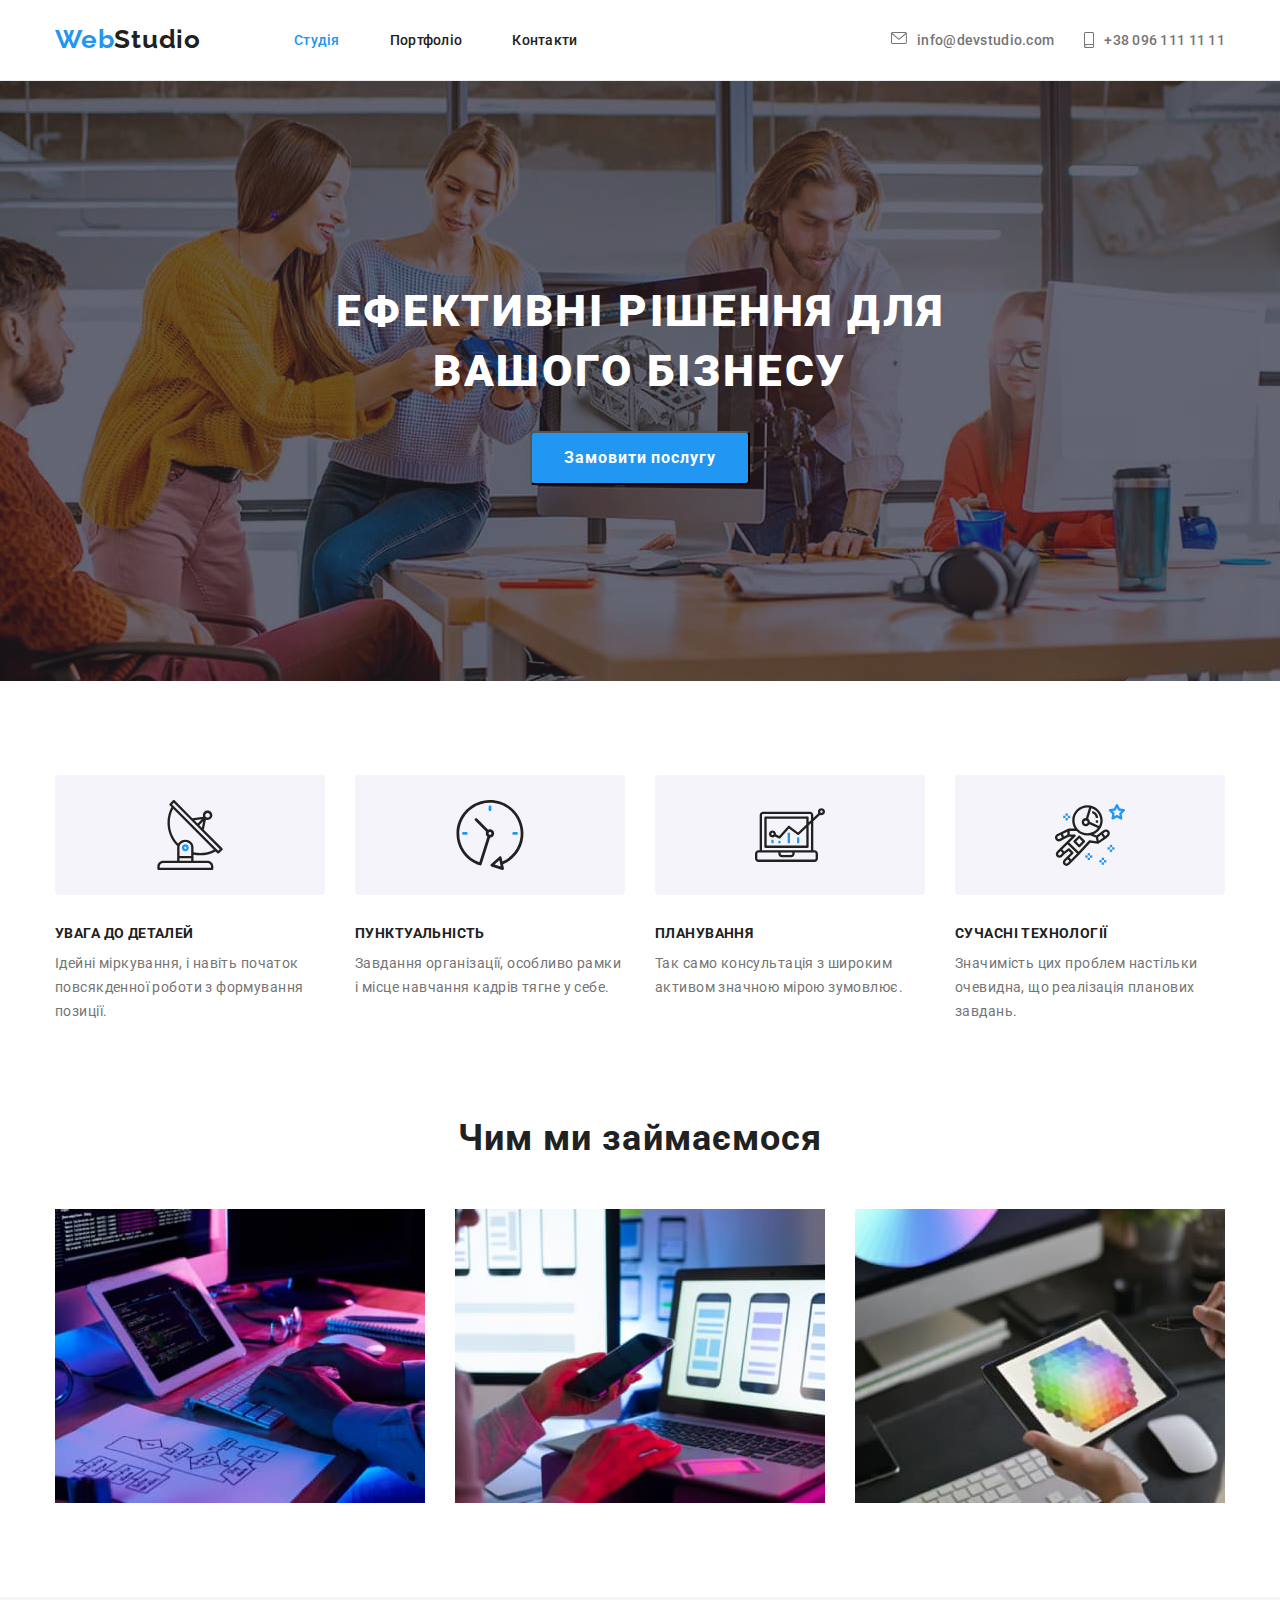
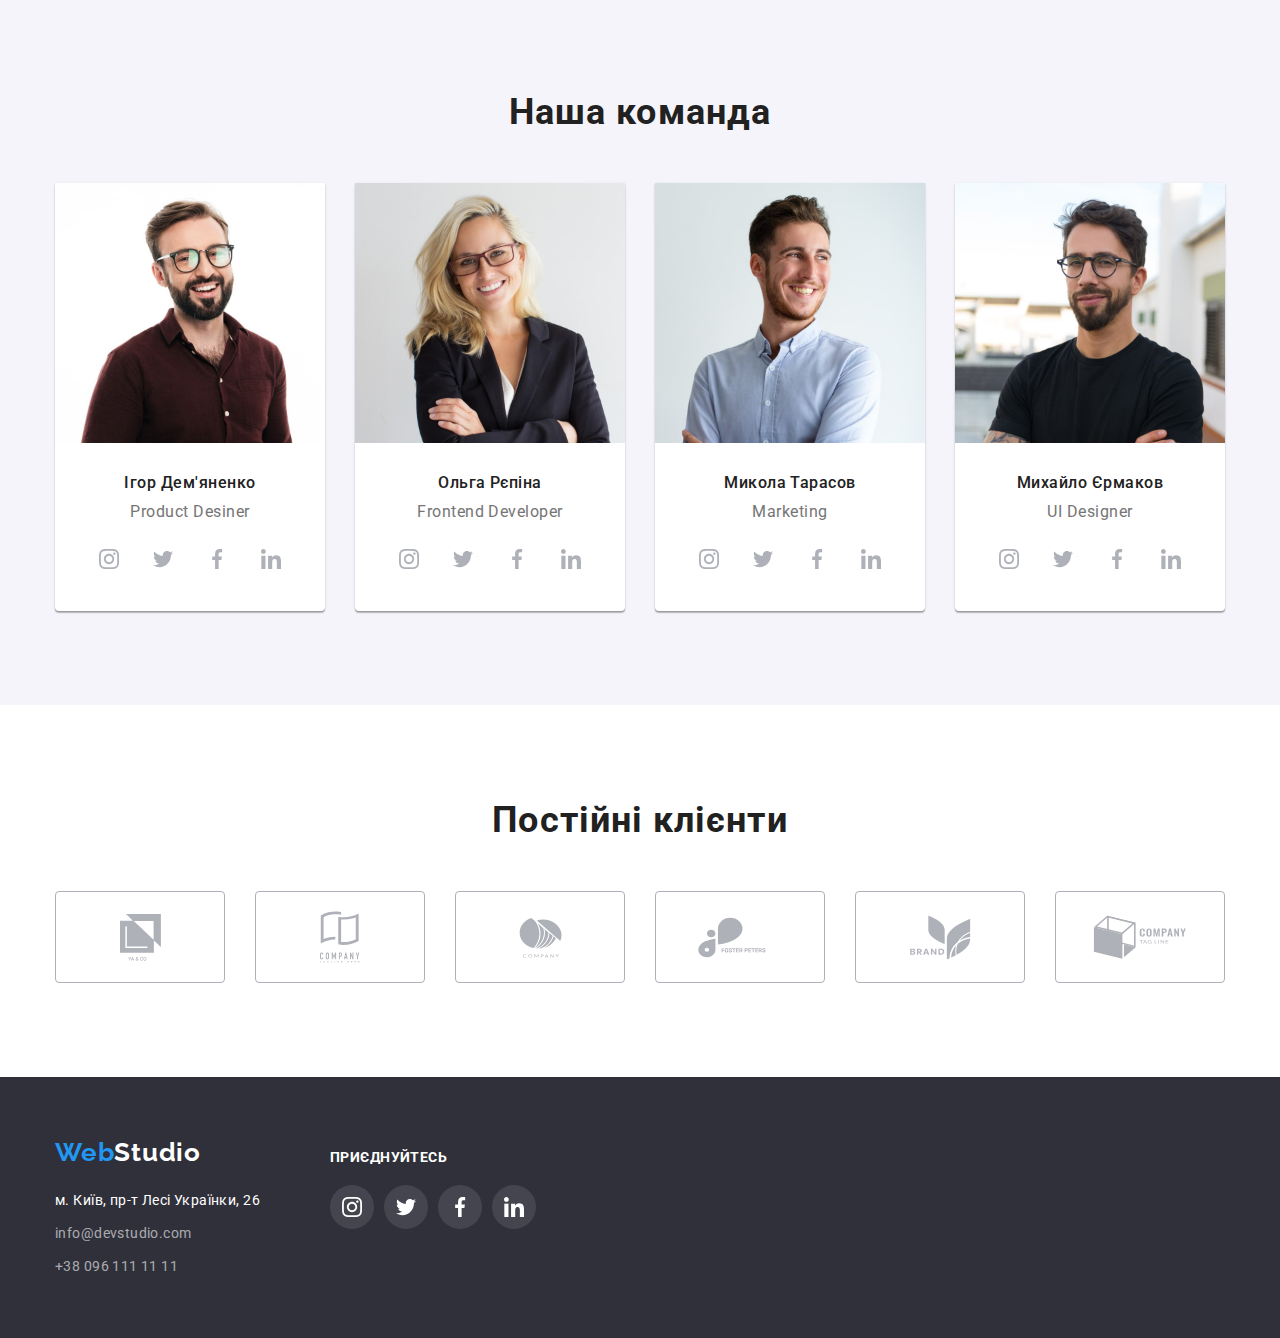
==== commit 40a09d27: "HW04 ver.1.2 fixed" ====
--- a/index.html
+++ b/index.html
@@ -27,8 +27,24 @@
         </nav>
   
         <ul class="contacts-nav">
-          <li><a href="mailto:info@devstudio.com" lang="en" class="nav-contacts mail">info@devstudio.com</a></li>
-          <li><a href="tel:+380961111111" class="nav-contacts tel">+38 096 111 11 11</a></li>
+          <li>
+            <a href="mailto:info@devstudio.com" lang="en" class="nav-contacts mail">
+              <svg class="mail-icon">
+                <!-- <use href="./images/envelope.svg"></use> -->
+                <use href="./images/icons.svg#icon-envelope"></use>
+              </svg>
+              info@devstudio.com
+            </a>
+          </li>
+          <li>
+            <a href="tel:+380961111111" class="nav-contacts tel">
+              <svg class="tel-icon">
+                <!-- <use href="./images/smartphone.svg"></use> -->
+                <use href="./images/icons.svg#icon-smartphone"></use>
+              </svg>
+              +38 096 111 11 11
+            </a>
+          </li>
         </ul>
       </div>
     </header>
@@ -47,18 +63,42 @@
           <h2 hidden class="section-title">Особливості</h2>
           <ul class="features-list">
             <li class="features-thumb details">
+              <div class="details-icon-box">
+                <svg class="details-icon">
+                  <!-- <use href="./images/antenna.svg"></use> -->
+                  <use href="./images/icons.svg#icon-antenna"></use>
+                </svg>
+              </div>
               <h3 class="features-title">Увага до деталей</h3>
               <p class="features-text">Ідейні міркування, і навіть початок повсякденної роботи з формування позиції.</p>
             </li>
             <li class="features-thumb punctuality">
+              <div class="punctuality-icon-box">
+                <svg class="punctuality-icon">
+                <!-- <use href="./images/clock.svg"></use> -->
+                <use href="./images/icons.svg#icon-clock"></use>
+                </svg>
+              </div>
               <h3 class="features-title">Пунктуальність</h3>
               <p class="features-text">Завдання організації, особливо рамки і місце навчання кадрів тягне у себе.</p>
             </li>
             <li class="features-thumb planning">
+              <div class="planning-icon-box">
+                <svg class="planning-icon">
+                  <!-- <use href="./images/diagram.svg"></use> -->
+                  <use href="./images/icons.svg#icon-diagram"></use>
+                </svg>
+              </div>
               <h3 class="features-title">Планування</h3>
               <p class="features-text">Так само консультація з широким активом значною мірою зумовлює.</p>
             </li>
             <li class="features-thumb technologies">
+              <div class="technologies-icon-box">
+                <svg class="technologies-icon">
+                  <!-- <use href="./images/astronaut.svg"></use> -->
+                  <use href="./images/icons.svg#icon-astronaut"></use>
+                </svg>
+              </div>
               <h3 class="features-title">Сучасні технології</h3>
               <p class="features-text">Значимість цих проблем настільки очевидна, що реалізація планових завдань.</p>
             </li>
--- a/css/styles.css
+++ b/css/styles.css
@@ -1,515 +1,484 @@
 :root {
-    --brand-color: #2196F3;
-    --color-secondary: #AFB1B8;
-    --background-color-primary: #F5F4FA;
-    --background-color-secondary: #2F303A;
-    --text-color-primary: #212121;
-    --text-color-secondary: #757575;
-    --text-color-invert: #FFFFFF;
-    --line-height-114: calc(16 / 14);
-    --line-height-117: calc(42 / 36);
-    --line-height-118: calc(19 / 16);
-    --line-height-119: calc(31 / 26);
-    --line-height-136: calc(60 / 44);
-    --line-height-162: calc(26 / 16);
-    --line-height-171: calc(24 / 14);
-    --line-height-188: calc(30 / 16);
-  }
-
- body {
-    background: #FFFFFF;
-    color: var(--text-color-primary);
-    font-family: Roboto, sans-serif;
-  }
-
- h1, h2, h3, p, ul {
-    margin: 0;
-    padding: 0;
-    list-style-type: none;
-  }
-
- img {
-    display: block;
-    width: 100%;
-    height: auto;
-    object-fit: cover;
-  }
-
- a {
-    text-decoration: none;
-  }
-
- address {
-    font-style: normal;
-  }
-
- .container {
-    margin: 0 auto;
-    width: 1200px;
-    padding: 0 15px;
-  }
+  --brand-color: #2196F3;
+  --color-secondary: #AFB1B8;
+  --background-color-primary: #F5F4FA;
+  --background-color-secondary: #2F303A;
+  --text-color-primary: #212121;
+  --text-color-secondary: #757575;
+  --text-color-invert: #FFFFFF;
+  --line-height-114: calc(16 / 14);
+  --line-height-117: calc(42 / 36);
+  --line-height-118: calc(19 / 16);
+  --line-height-119: calc(31 / 26);
+  --line-height-136: calc(60 / 44);
+  --line-height-162: calc(26 / 16);
+  --line-height-171: calc(24 / 14);
+  --line-height-188: calc(30 / 16);
+}
+
+body {
+  background: #FFFFFF;
+  color: var(--text-color-primary);
+  font-family: Roboto, sans-serif;
+}
+
+h1, h2, h3, p, ul {
+  margin: 0;
+  padding: 0;
+  list-style-type: none;
+}
+
+img {
+  display: block;
+  width: 100%;
+  height: auto;
+  object-fit: cover;
+}
+
+a {
+  text-decoration: none;
+}
+
+address {
+  font-style: normal;
+}
+
+.container {
+  margin: 0 auto;
+  width: 1200px;
+  padding: 0 15px;
+}
 
 /* logo */
- .footer .studio-logo, 
- .header .studio-logo {
-    font-family: Raleway, Oleo Script, sans-serif;
-    font-weight: 700;
-    font-size: 26px;
-    line-height: var(--line-height-119);
-    letter-spacing: 0.03em;
-  }
-
- .header .studio-logo {
-    color: var(--text-color-primary);
-  }
-
- .footer .studio-logo {
-    color: var(--text-color-invert);
-  }
-
- .web-logo {
-    color: var(--brand-color);
-  }
+.footer .studio-logo, 
+.header .studio-logo {
+  font-family: Raleway, Oleo Script, sans-serif;
+  font-weight: 700;
+  font-size: 26px;
+  line-height: var(--line-height-119);
+  letter-spacing: 0.03em;
+}
+
+.header .studio-logo {
+  color: var(--text-color-primary);
+}
+
+.footer .studio-logo {
+  color: var(--text-color-invert);
+}
+
+.web-logo {
+  color: var(--brand-color);
+}
 
 /* header */
- .header {
-    padding-top: 24px;
-    padding-bottom: 25px;
-    border-bottom: 1px solid #ECECEC;
-  }
-
-  .header {
-    font-weight: 500;
-    font-size: 14px;
-    line-height: var(--line-height-114);
-    letter-spacing: 0.02em;
-  }
-
- .header > .container {
-    display: flex;
-    justify-content: space-between;
-    align-items: center;
-  }
-
- .main-nav {
-    display: flex;
-    align-items: center;
-    gap: 93px;
-  }
-
- .site-nav {
-    display: flex;
-    gap: 50px;
-  }
-  
-  .site-nav a {
-    color: var(--text-color-primary);
-  }
-
- .site-nav .active {
-    color: var(--brand-color);
-  }
-
- .contacts-nav {
-    display: flex;
-    gap: 30px;
-    align-items: center;
-  }
-
- .mail::before {
-    display: inline-block;
-    content: '';
-    background-image: url('../images/envelope.svg');
-    /* background-image: url('../images/icons.svg#icon-envelope'); */
-    width: 16px;
-    height: 12px;
-    fill: currentColor;
-    background-repeat: no-repeat;
-    background-position: center;
-    margin-right: 10px; 
-  }
-
-.tel::before {
-    display: inline-block;
-    content: '';
-    background-image: url('../images/smartphone.svg');
-    /* background-image: url('../images/icons.svg#icon-smartphone'); */
-    width: 10px;
-    height: 16px;
-    fill: currentColor;
-    background-repeat: no-repeat;
-    background-position: center;
-    margin-right: 10px;
-  }
-
-  .nav-contacts {
-    color: var(--text-color-secondary);
-  }
-
- .nav-contacts:hover,
- .nav-contacts:active {
-    color: var(--brand-color);
-  }
+.header {
+  padding-top: 24px;
+  padding-bottom: 25px;
+  border-bottom: 1px solid #ECECEC;
+}
+
+.header {
+  font-weight: 500;
+  font-size: 14px;
+  line-height: var(--line-height-114);
+  letter-spacing: 0.02em;
+}
+
+.header > .container {
+  display: flex;
+  justify-content: space-between;
+  align-items: center;
+}
+
+.main-nav {
+  display: flex;
+  align-items: center;
+  gap: 93px;
+}
+
+.site-nav {
+  display: flex;
+  gap: 50px;
+}
+
+.site-nav a {
+  color: var(--text-color-primary);
+}
+
+.site-nav .active {
+  color: var(--brand-color);
+}
+
+.site-nav a:hover,
+.site-nav a:focus {
+  color: var(--brand-color);
+}
+
+.contacts-nav {
+  display: flex;
+  gap: 30px;
+  align-items: center;
+}
+
+.mail-icon {
+  display: inline-block;
+  margin-right: 10px; 
+  width: 16px;
+  height: 12px;
+  align-items: center;
+  fill: currentColor;
+}
+
+.tel-icon {
+  display: inline-block;
+  margin-right: 10px;
+  width: 10px;
+  height: 16px;
+  align-items: center;
+  fill: currentColor;
+}
+
+.nav-contacts {
+  display:flex;
+  color: var(--text-color-secondary);
+}
+
+.nav-contacts:hover,
+.nav-contacts:focus {
+  color: var(--brand-color);
+}
 
 /* Main Content */
- .section {
-    padding-top: 94px;
-    padding-bottom: 94px;
-  }
-
- .section-title {
-    font-size: 36px;
-    line-height: var(--line-height-117);
-    text-align: center;
-    letter-spacing: 0.03em;
-    margin-bottom: 50px;
-  }
+.section {
+  padding-top: 94px;
+  padding-bottom: 94px;
+}
+
+.section-title {
+  font-size: 36px;
+  line-height: var(--line-height-117);
+  text-align: center;
+  letter-spacing: 0.03em;
+  margin-bottom: 50px;
+}
 
 /* hero-section */
- .hero {
-    background: var(--background-color-secondary);
-    padding: 200px 0;
-    max-width: 1600px;
-    height: 600px;
-    margin: auto;
-    background-image: linear-gradient(
-      to right, 
-      rgba(47, 48, 58, 0.4),
-      rgba(47, 48, 58, 0.4)),
-      url('../images/studio-hero-bg.jpg');
-    background-repeat: no-repeat;
-    background-size: cover;
-    background-position: center;
-  }
-
- .hero > .container {
-    width: 696px;
-    text-align: center;
-  }
-
- .hero-section-title {
-    color: var(--text-color-invert);
-    font-weight: 900;
-    font-size: 44px;
-    line-height: var(--line-height-136);
-    letter-spacing: 0.06em;
-    text-transform: uppercase;
-    margin-bottom: 30px;
-  }
-
- .hero-button {
-    border-radius: 4px;
-    background: var(--brand-color);
-    padding: 10px 32px;
-    color: var(--text-color-invert);
-    font-weight: 700;
-    font-size: 16px;
-    line-height: var(--line-height-188);
-    letter-spacing: 0.06em;
-    cursor: pointer;
-  }
+.hero {
+  background: var(--background-color-secondary);
+  padding: 200px 0;
+  max-width: 1600px;
+  height: 600px;
+  margin: auto;
+  background-image: linear-gradient(
+    to right, 
+    rgba(47, 48, 58, 0.4),
+    rgba(47, 48, 58, 0.4)),
+    url('../images/studio-hero-bg.jpg');
+  background-repeat: no-repeat;
+  background-size: cover;
+  background-position: center;
+}
+
+.hero > .container {
+  width: 696px;
+  text-align: center;
+}
+
+.hero-section-title {
+  color: var(--text-color-invert);
+  font-weight: 900;
+  font-size: 44px;
+  line-height: var(--line-height-136);
+  letter-spacing: 0.06em;
+  text-transform: uppercase;
+  margin-bottom: 30px;
+}
+
+.hero-button {
+  border-radius: 4px;
+  background: var(--brand-color);
+  padding: 10px 32px;
+  color: var(--text-color-invert);
+  font-weight: 700;
+  font-size: 16px;
+  line-height: var(--line-height-188);
+  letter-spacing: 0.06em;
+  cursor: pointer;
+}
 
 /* features-section */
- .features-list {
-    display: flex;
-    gap: 30px;
-  }
-
- .features-thumb::before {
-    width: 100%;
-    height: 120px;
-    background: var(--background-color-primary);
-   }
-
- .details:before {
-    display: inline-block;
-    content: '';
-    background-image: url('../images/antenna.svg');
-    /* background-image: url('../images/icons.svg#icon-antenna'); */
-    background-repeat: no-repeat;
-    background-position: center;
-    background-size: 70px;
-  }
-
- .punctuality:before {
-    display: inline-block;
-    content: '';
-    background-image: url('../images/clock.svg');
-    /* background-image: url("../images/icons.svg#icon-clock"); */
-    background-repeat: no-repeat;
-    background-position: center;
-    background-size: 70px;
-  }
-
- .planning:before {
-    display: block;
-    content: '';
-    background-image: url('../images/diagram.svg');
-    /* background-image: url('../images/icons.svg#icon-diagram'); */
-    background-repeat: no-repeat;
-    background-position: center;
-    background-size: 70px;
-  }
-
- .technologies:before {
-    display: block;
-    content: '';
-    background-image: url('../images/astronaut.svg');
-    /* background-image: url("../images/icons.svg#icon-astronaut"); */
-    background-repeat: no-repeat;
-    background-position: center;
-    background-size: 70px;
-  }
-
- .features-title {
-    margin-top: 30px;
-    font-size: 14px;
-    line-height: var(--line-height-114);
-    letter-spacing: 0.03em;
-    text-transform: uppercase;
-    margin-bottom: 10px;
-  }
-
- .features-text {
-    width: 270px;
-    color: var(--text-color-secondary);
-    font-size: 14px;
-    line-height: var(--line-height-171);
-    letter-spacing: 0.03em;
-  }
+.features-list {
+  display: flex;
+  gap: 30px;
+}
+
+.features-list div[class$=icon-box] {
+  display: flex;
+  justify-content: center;
+  align-items: center;
+  width: 100%;
+  height: 120px;
+  background: var(--background-color-primary);
+  border-radius: 4px;
+  margin-bottom: 30px;
+}
+
+.features-list svg[class$=icon] {
+  width: 70px;
+  height: 70px;
+}
+
+.features-title {
+  font-size: 14px;
+  line-height: var(--line-height-114);
+  letter-spacing: 0.03em;
+  text-transform: uppercase;
+  margin-bottom: 10px;
+}
+
+.features-text {
+  width: 270px;
+  color: var(--text-color-secondary);
+  font-size: 14px;
+  line-height: var(--line-height-171);
+  letter-spacing: 0.03em;
+}
 
 /* projects-section */
- .projects.section {
-    padding-top: 0;
-  }
- 
- .projects-list {
-    display: flex;
-    gap: 30px;
-  }
+.projects.section {
+  padding-top: 0;
+}
+
+.projects-list {
+  display: flex;
+  gap: 30px;
+}
 
 /* team-section */
- .team {
-    background: var(--background-color-primary);
-  }
-
- .team-list {
-    display: flex;
-    gap: 30px;
-  }
-
- .team-thumb {
-    width: 270px;
-    border-radius: 0px 0px 4px 4px;
-    overflow: hidden;
-    box-shadow: 0px 1px 3px rgba(0, 0, 0, 0.12), 0px 1px 1px rgba(0, 0, 0, 0.14), 0px 2px 1px rgba(0, 0, 0, 0.2);
-  }
-
- .team-content {
-    padding-top: 30px;
-    padding-bottom: 30px;
-  }
-
- .team-title {
-    font-weight: 500;
-    font-size: 16px;
-    line-height: var(--line-height-118);
-    text-align: center;
-    letter-spacing: 0.03em;
-    margin-bottom: 10px;
-  }
-
- .team-text {
-    color: var(--text-color-secondary);
-    font-size: 16px;
-    line-height: var(--line-height-118);
-    text-align: center;
-    letter-spacing: 0.03em;
-    margin-bottom: 16px;
-  }
-
-  .team-social {
-    display: flex;
-    justify-content: center;
-    gap: 10px;
-  }
-
-  .team-social-link {
-    display: flex;
-    width: 44px;
-    height: 44px;
-    justify-content: center;
-    align-items: center;
-    color: var(--color-secondary);
-  }
-
-  .team-social-link:hover,
-  .team-social-link:active {
-    color: var(--text-color-invert);
-    background-color: var(--brand-color);
-    border-radius: 50%;
-  }
-
-  .team-social-icon {
-    display: inline-block;
-    flex-basis: 20px;
-    height: 20px;
-    fill: currentColor;
-  }
+.team {
+  background: var(--background-color-primary);
+}
+
+.team-list {
+  display: flex;
+  gap: 30px;
+}
+
+.team-thumb {
+  width: 270px;
+  background-color: var(--text-color-invert);
+  border-radius: 0px 0px 4px 4px;
+  overflow: hidden;
+  box-shadow: 0px 1px 3px rgba(0, 0, 0, 0.12), 0px 1px 1px rgba(0, 0, 0, 0.14), 0px 2px 1px rgba(0, 0, 0, 0.2);
+}
+
+.team-content {
+  padding-top: 30px;
+  padding-bottom: 30px;
+}
+
+.team-title {
+  font-weight: 500;
+  font-size: 16px;
+  line-height: var(--line-height-118);
+  text-align: center;
+  letter-spacing: 0.03em;
+  margin-bottom: 10px;
+}
+
+.team-text {
+  color: var(--text-color-secondary);
+  font-size: 16px;
+  line-height: var(--line-height-118);
+  text-align: center;
+  letter-spacing: 0.03em;
+  margin-bottom: 16px;
+}
+
+.team-social {
+  display: flex;
+  justify-content: center;
+  gap: 10px;
+}
+
+.team-social-link {
+  display: flex;
+  width: 44px;
+  height: 44px;
+  justify-content: center;
+  align-items: center;
+  color: var(--color-secondary);
+}
+
+.team-social-link:hover,
+.team-social-link:focus {
+  color: var(--text-color-invert);
+  background-color: var(--brand-color);
+  border-radius: 50%;
+}
+
+.team-social-icon {
+  display: inline-block;
+  flex-basis: 20px;
+  height: 20px;
+  fill: currentColor;
+}
 
 /* clients-section */
- .clients-list {
-    display: flex;
-    justify-content: space-between;
-    gap: 30px;
-  }
-
-  .clients-link { 
-    display: flex;
-    width: calc((1200px - 5*30px - 2*15px) / 6);
-    height: 92px;
-    justify-content: center;
-    align-items: center;
-    color: var(--color-secondary);
-    border: 1px solid var(--color-secondary);
-  }
-
-  .clients-link:hover,
-  .clients-link:active {
-    color: var(--brand-color);
-    border-color: var(--brand-color);
-  }
-
-  .clients-icon {
-    display: inline-block;
-    fill: currentColor;
-  }
- 
+.clients-list {
+  display: flex;
+  justify-content: space-between;
+  gap: 30px;
+}
+
+.clients-link { 
+  display: flex;
+  width: calc((1200px - 5*30px - 2*15px) / 6);
+  height: 92px;
+  justify-content: center;
+  align-items: center;
+  color: var(--color-secondary);
+  border: 1px solid var(--color-secondary);
+  border-radius: 4px;
+}
+
+.clients-link:hover,
+.clients-link:focus {
+  color: var(--brand-color);
+  border-color: var(--brand-color);
+}
+
+.clients-icon {
+  display: inline-block;
+  fill: currentColor;
+}
+
 /* portfolio-page */
- .portfolio-nav {
-    display: flex;
-    justify-content: center;
-    gap: 8px;
-    margin-bottom: 50px;
-  }
-
- .portfolio-button {
-    border: none;
-    border-radius: 4px;
-    background: var(--background-color-primary);
-    padding: 6px 22px;
-    text-align: center;
-    font-family: Roboto, sans-serif;
-    font-size: 16px;
-    font-weight: 500;
-    letter-spacing: 0.03em;
-    line-height: var(--line-height-162);
-    cursor: pointer;
-  }
-
- .portfolio-button:hover,
- .portfolio-button:active {
-    background: var(--brand-color);
-    color: var(--text-color-invert);
-    box-shadow: 0px 3px 1px rgba(0, 0, 0, 0.1), 0px 1px 2px rgba(0, 0, 0, 0.08), 0px 2px 2px rgba(0, 0, 0, 0.12);
-  }
-
- .portfolio-card {
-    display: flex;
-    flex-wrap: wrap;
-    justify-content: space-between;
-    row-gap: 30px;
-  }
-
- .portfolio-thumb {
-    border: 1px solid #EEEEEE;
-  }
-
- .portfolio-thumb:hover,
- .portfolio-thumb:after {
-    box-shadow: 0px 1px 1px rgba(0, 0, 0, 0.12), 0px 4px 4px rgba(0, 0, 0, 0.06), 1px 4px 6px rgba(0, 0, 0, 0.16);
-  }
-
- .portfolio-content {
-    padding: 20px 24px;
-  }
-
- .portfolio-title {
-    font-size: 18px;
-    line-height: 2.0;
-    letter-spacing: 0.06em;
-  }
+.portfolio-nav {
+  display: flex;
+  justify-content: center;
+  gap: 8px;
+  margin-bottom: 50px;
+}
+
+.portfolio-button {
+  border: none;
+  border-radius: 4px;
+  background: var(--background-color-primary);
+  padding: 6px 22px;
+  text-align: center;
+  font-family: Roboto, sans-serif;
+  font-size: 16px;
+  font-weight: 500;
+  letter-spacing: 0.03em;
+  line-height: var(--line-height-162);
+  cursor: pointer;
+}
+
+.portfolio-button:hover,
+.portfolio-button:focus {
+  background: var(--brand-color);
+  color: var(--text-color-invert);
+  box-shadow: 0px 3px 1px rgba(0, 0, 0, 0.1), 0px 1px 2px rgba(0, 0, 0, 0.08), 0px 2px 2px rgba(0, 0, 0, 0.12);
+}
+
+.portfolio-card {
+  display: flex;
+  flex-wrap: wrap;
+  justify-content: space-between;
+  row-gap: 30px;
+}
+
+.portfolio-thumb {
+  border: 1px solid #EEEEEE;
+}
+
+.portfolio-thumb:hover,
+.portfolio-thumb:focus {
+  box-shadow: 0px 1px 1px rgba(0, 0, 0, 0.12), 0px 4px 4px rgba(0, 0, 0, 0.06), 1px 4px 6px rgba(0, 0, 0, 0.16);
+}
+
+.portfolio-content {
+  padding: 20px 24px;
+}
+
+.portfolio-title {
+  font-size: 18px;
+  line-height: 2.0;
+  letter-spacing: 0.06em;
+}
 
 .portfolio-text {
-    margin-top: 4px;
-    color: var(--text-color-secondary);
-    font-size: 16px;
-    line-height: var(--line-height-188);
-    letter-spacing: 0.03em;
-  }
+  margin-top: 4px;
+  color: var(--text-color-secondary);
+  font-size: 16px;
+  line-height: var(--line-height-188);
+  letter-spacing: 0.03em;
+}
 
 /* footer */
- .footer {
-    background: var(--background-color-secondary);
-    padding: 60px 0;
-  }
-
- .footer > .container {
-    display:flex;
-    gap: 70px;
-  }
-
- .contacts a {
-    display:inline-block;
-    margin-top: 20px;
-    color: var(--text-color-invert);
-    font-size: 14px;
-    line-height: var(--line-height-171);
-    letter-spacing: 0.03em;
-  }
-
- .contacts .contacts-link {
-    margin-top: 9px;
-    color: rgba(255, 255, 255, 0.6);
-  }
-
- .social-title {
-    margin-top: 12px;
-    font-size: 14px;
-    line-height: var(--line-height-114);
-    letter-spacing: 0.03em;
-    text-transform: uppercase;
-    color: var(--text-color-invert);
-    margin-bottom: 20px;
-  }
-
-  .footer .social-list {
-    display: flex;
-    justify-content: center;
-    gap: 10px;
-  }
-
-  .footer .social-link {
-    display: flex;
-    width: 44px;
-    height: 44px;
-    justify-content: center;
-    align-items: center;
-    background-color: rgba(255, 255, 255, 0.1);;
-    color: var(--color-secondary);
-    border-radius: 50%;
-  }
-
-  .footer .social-link:hover,
-  .footer .social-link:active {
-    color: var(--text-color-invert);
-    background-color: var(--brand-color);
-    border-radius: 50%;
-  }
-
-  .footer .social-icon {
-    display: inline-block;
-    flex-basis: 20px;
-    height: 20px;
-    fill: currentColor;
-  }+.footer {
+  background: var(--background-color-secondary);
+  padding: 60px 0;
+}
+
+.footer > .container {
+  display:flex;
+  gap: 70px;
+}
+
+.contacts a {
+  display:inline-block;
+  margin-top: 20px;
+  color: var(--text-color-invert);
+  font-size: 14px;
+  line-height: var(--line-height-171);
+  letter-spacing: 0.03em;
+}
+
+.contacts .contacts-link {
+  margin-top: 9px;
+  color: rgba(255, 255, 255, 0.6);
+}
+
+.social-title {
+  margin-top: 12px;
+  font-size: 14px;
+  line-height: var(--line-height-114);
+  letter-spacing: 0.03em;
+  text-transform: uppercase;
+  color: var(--text-color-invert);
+  margin-bottom: 20px;
+}
+
+.footer .social-list {
+  display: flex;
+  justify-content: center;
+  gap: 10px;
+}
+
+.footer .social-link {
+  display: flex;
+  width: 44px;
+  height: 44px;
+  justify-content: center;
+  align-items: center;
+  background-color: rgba(255, 255, 255, 0.1);
+  color: var(--text-color-invert);
+  border-radius: 50%;
+}
+
+.footer .social-link:hover,
+.footer .social-link:focus {
+  color: var(--text-color-invert);
+  background-color: var(--brand-color);
+  border-radius: 50%;
+}
+
+.footer .social-icon {
+  display: inline-block;
+  flex-basis: 20px;
+  height: 20px;
+  fill: currentColor;
+}